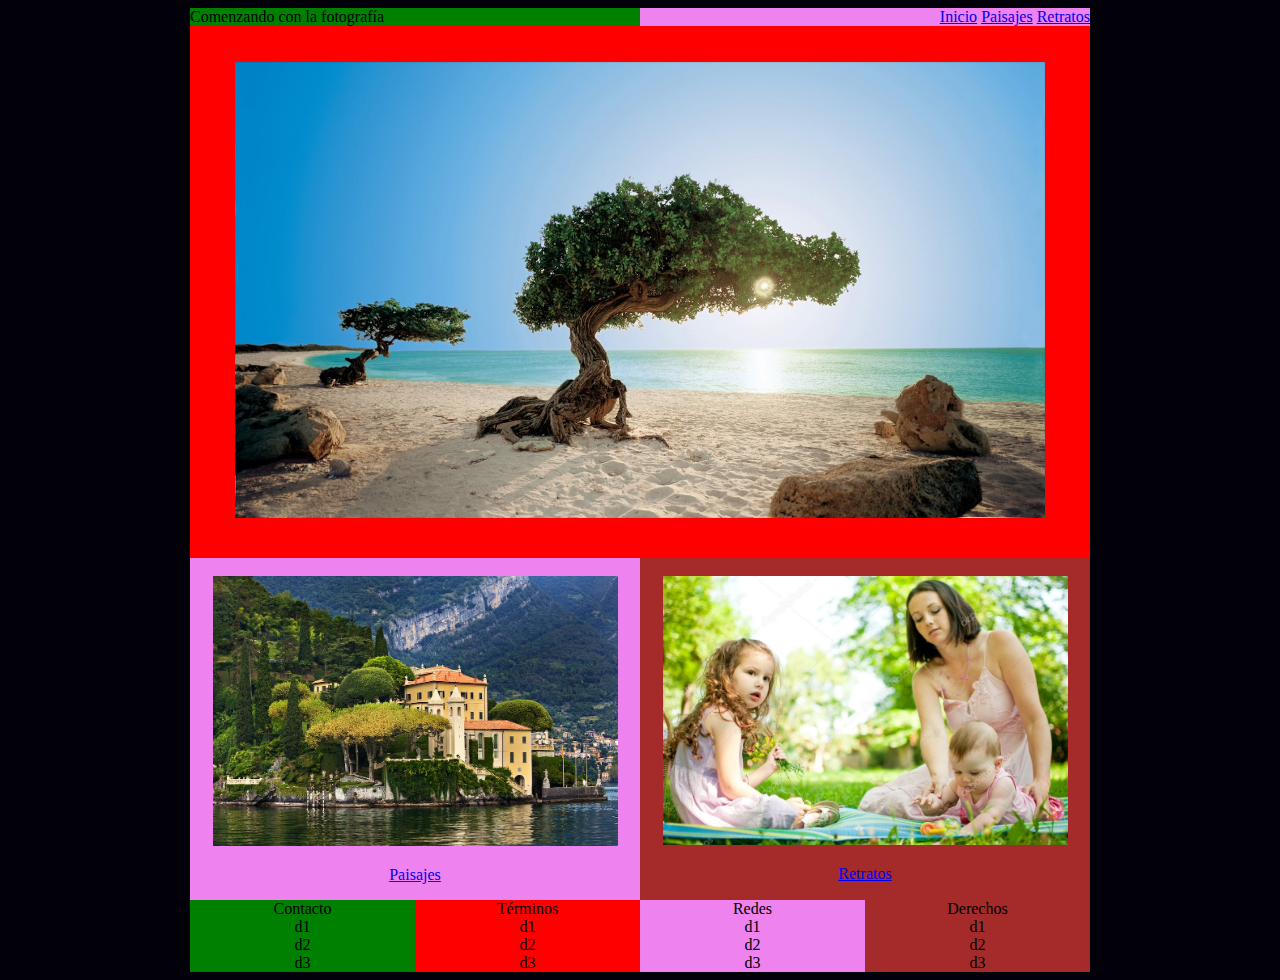
==== index.html @ c6ea2b5a "Primera Versión. Estructura de Cajas." ====
<!DOCTYPE html>
<html lang="en" dir="ltr">
  <head>
    <head>
      <meta name="author" content="Dario Oliva">
      <meta charset="utf-8">
      <meta name="viewport" content="width=device-width,user-scalable=no">
      <link rel="stylesheet" href="https://fonts.googleapis.com/css?family=Dancing+Script">
      <link rel="stylesheet" href="css/estilos.css">
      <link rel="stylesheet" href="css/estilos_min900.css">
      <link rel="stylesheet" href="css/estilos_max899.css">
      <link rel="stylesheet" href="css/estilos_responsive.css">
      <meta name="keywords" content="fotografía, foto, picture, photo">
      <meta name="description" content="Comenzando con la fotografía">
      <title>Comenzando con la fotografía</title>
    </head>
  </head>
  <body>
    <div class="contenido">
      <section class="cabecera">
        <div class="titulo">
          Comenzando con la fotografía
        </div>
        <div class="menu">
          <a href="html/index.html">Inicio</a>
          <a href="html/paisajes.html">Paisajes</a>
          <a href="html/retratos.html">Retratos</a>
        </div>
      </section>
      <section class="img_central">
        <img src="img/paisaje1.jpg" alt="">
      </section>
      <section class="img_secundaria">
        <div class="paisaje1">
          <img src="img/paisaje2.jpg" alt="">
          <p><a href="html/paisajes.html">Paisajes</a></p>
        </div>
        <div class="retrato1">
          <img src="img/retrato2.jpg" alt="">
          <p><a href="html/retratos.html">Retratos</a></p>
        </div>
      </section>
      <section class="pie">
        <div class="contacto">
          Contacto<br>
          d1<br>
          d2<br>
          d3
        </div>
        <div class="terminos">
          Términos<br>
          d1<br>
          d2<br>
          d3
        </div>
        <div class="redes">
          Redes<br>
          d1<br>
          d2<br>
          d3
        </div>
        <div class="derechos">
          Derechos<br>
          d1<br>
          d2<br>
          d3
        </div>
      </section>
    </div>
  </body>
</html>
---- css/estilos.css ----
body{
  background-color: #02010a;
}
.contenido{
  margin: 0 auto;
  background-color: white;
}
.cabecera{
  background-color: brown;
}
.titulo{
  background-color: green;
}
.menu{
  background-color: violet;
}
.img_central{
  background-color: red;
}
.img_central img{
  width: 90%;
  padding: 4%;
}
.img_secundaria{
  background-color: yellow;
}
.paisaje1{
  background-color: violet;
  text-align: center;
}
.retrato1{
  background-color: brown;
  text-align: center;
}
.paisaje1 img{
  width: 90%;
  padding-top: 4%;
  padding-left: 4%;
  padding-right: 4%;
}
.retrato1 img{
  width: 90%;
  padding-top: 4%;
  padding-left: 4%;
  padding-right: 4%;
}
.pie{
  background-color: orange;
}
.contacto{
  background-color: green;
  text-align: center;
}
.terminos{
  background-color: red;
  text-align: center;
}
.redes{
  background-color: violet;
  text-align: center;
}
.derechos{
  background-color: brown;
  text-align: center;
}
---- css/estilos_min900.css ----
@media (min-width: 900px){
  .contenido{
    width: 900px;
  }
  .cabecera{
    display: flex;
    flex-flow: row wrap;
  }
  .titulo{
    width: 50%;
    text-align: left;
  }
  .menu{
    width: 50%;
    text-align: right;
  }
  .img_central{
    text-align: center;
  }
  .img_secundaria{
    display: flex;
    flex-flow: row wrap;
  }
  .paisaje1{
    width: 50%;
  }
  .retrato1{
    width: 50%;
  }
  .pie{
    display: flex;
    flex-flow: row wrap;
  }
  .contacto{
    width: 25%;
  }
  .terminos{
    width: 25%;
  }
  .redes{
    width: 25%;
  }
  .derechos{
    width: 25%;
  }
}
---- css/estilos_max899.css ----
@media (max-width: 899px){
  .contenido{
    width: 100%;
    display: flex;
    flex-flow: row wrap;
  }
  .cabecera{
    width: 100%;
    order: 1;
  }
  .titulo{
    width: 100%;
    text-align: center;
    order: 2;
  }
  .menu{
    width: 100%;
    text-align: center;
    order: 3;
  }
  .img_central{
    text-align: center;
    order: 4;
  }
  .img_secundaria{
    order: 5;
  }
  .paisaje1{
    width: 100%;
    order: 6;
  }
  .paisaje1 p{
    padding-bottom: 2%;
  }
  .retrato1{
    width: 100%;
    order: 7;
  }
  .retrato1 p{
    padding-bottom: 2%;
  }
  .pie{
    width: 100%;
    order: 8;
  }
  .contacto{
    width: 100%;
    order: 9;
  }
  .terminos{
    width: 100%;
    order: 10;
  }
  .redes{
    width: 100%;
    order: 11;
  }
  .derechos{
    width: 100%;
    order: 12;
  }
}
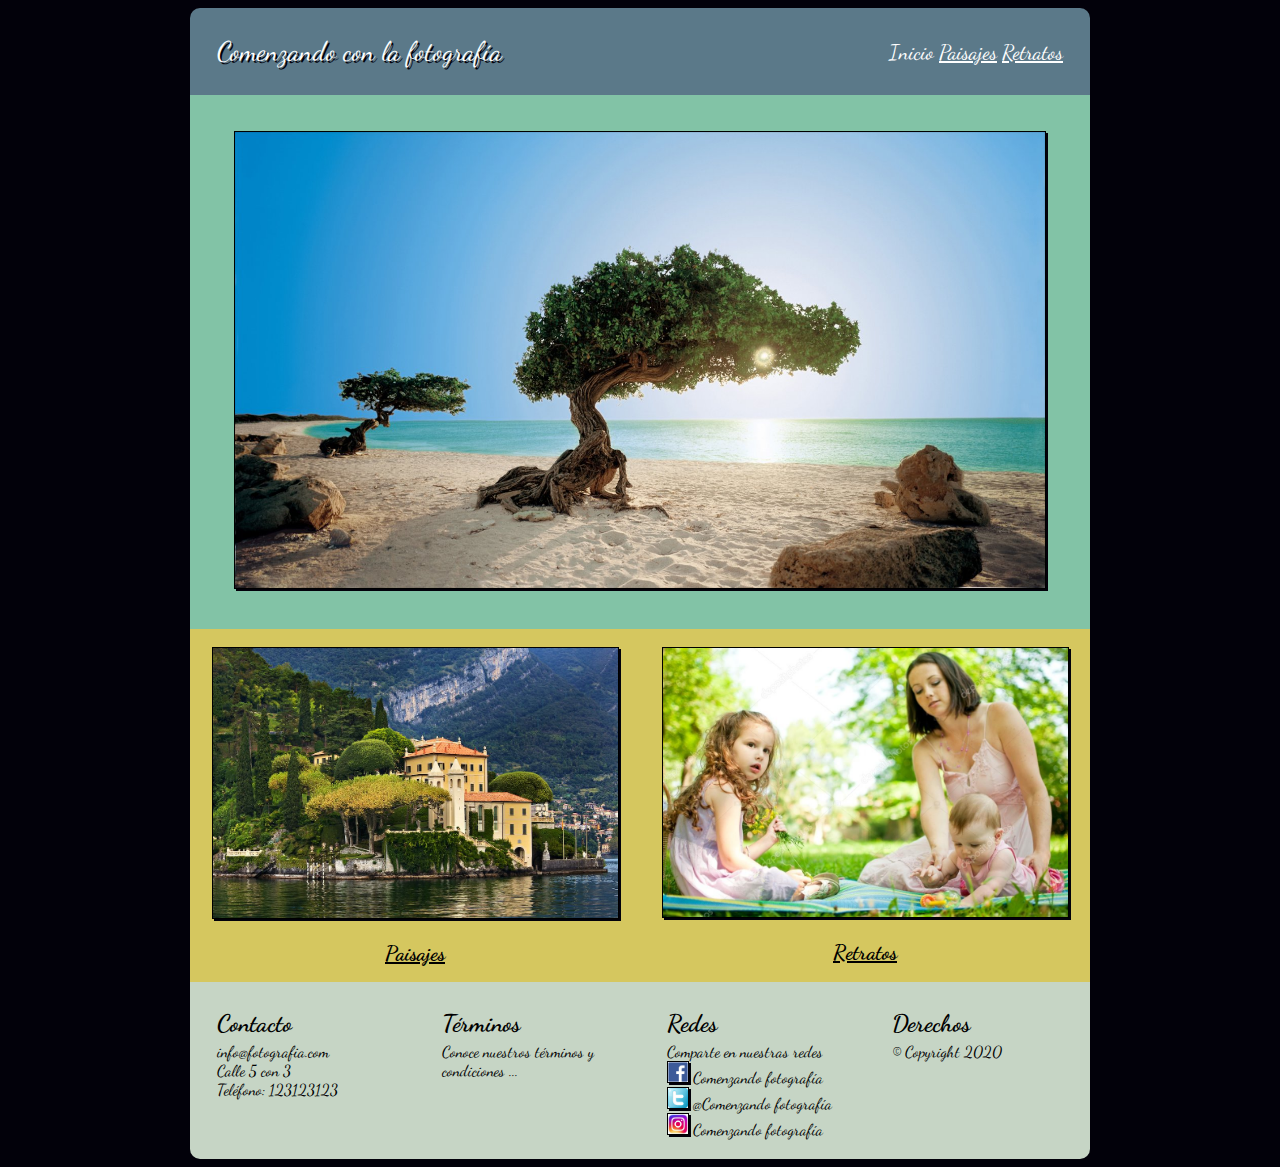
==== commit 0ce4ec79: "Segunda Versión. Diseño Sección Inicio." ====
--- a/index.html
+++ b/index.html
@@ -22,7 +22,7 @@
           Comenzando con la fotografía
         </div>
         <div class="menu">
-          <a href="html/index.html">Inicio</a>
+          <a id="inicio" href="html/index.html">Inicio</a>
           <a href="html/paisajes.html">Paisajes</a>
           <a href="html/retratos.html">Retratos</a>
         </div>
@@ -32,38 +32,35 @@
       </section>
       <section class="img_secundaria">
         <div class="paisaje1">
-          <img src="img/paisaje2.jpg" alt="">
+          <a href="html/paisajes.html"><img src="img/paisaje2.jpg" alt=""></a>
           <p><a href="html/paisajes.html">Paisajes</a></p>
         </div>
         <div class="retrato1">
-          <img src="img/retrato2.jpg" alt="">
+          <a href="html/retratos.html"><img src="img/retrato2.jpg" alt=""></a>
           <p><a href="html/retratos.html">Retratos</a></p>
         </div>
       </section>
       <section class="pie">
         <div class="contacto">
-          Contacto<br>
-          d1<br>
-          d2<br>
-          d3
+          <div>Contacto</div>
+          info@fotografia.com<br>
+          Calle 5 con 3<br>
+          Teléfono: 123123123
         </div>
         <div class="terminos">
-          Términos<br>
-          d1<br>
-          d2<br>
-          d3
+          <div>Términos</div>
+          Conoce nuestros términos y condiciones ...
         </div>
         <div class="redes">
-          Redes<br>
-          d1<br>
-          d2<br>
-          d3
+          <div>Redes</div>
+          Comparte en nuestras redes<br>
+          <img src="img/facebook.png" alt=""> Comenzando fotografía<br>
+          <img src="img/twitter.jpg" alt=""> @Comenzando fotografía<br>
+          <img src="img/istagram.jpg" alt=""> Comenzando fotografía
         </div>
         <div class="derechos">
-          Derechos<br>
-          d1<br>
-          d2<br>
-          d3
+          <div>Derechos</div>
+          © Copyright 2020
         </div>
       </section>
     </div>
--- a/css/estilos.css
+++ b/css/estilos.css
@@ -1,65 +1,152 @@
 body{
-  background-color: #02010a;
+  font-family: 'Dancing Script', cursive;
+	background-color: #02010a;
+  text-align: center;
+}
+img{
+    box-shadow: 2px 2px #02010a;
+    border: 1px solid black;
 }
 .contenido{
   margin: 0 auto;
-  background-color: white;
+  animation-name: contenido-animation;
+  animation-duration: 1.5s;
+}
+@keyframes contenido-animation {
+  0%{
+    position: relative;
+    margin-top: 150%;
+  }
+  60%{
+    position: relative;
+    margin-top: -5%;
+  }
+  100%{
+    position: relative;
+    margin-top: 0%;
+  }
 }
 .cabecera{
-  background-color: brown;
+  background-color: #5b7989;
+  color: white;
+  border-radius: 10px 10px 0px 0px;
 }
 .titulo{
-  background-color: green;
+  text-shadow: 2px 2px #02010a;
+  font-size: 27px;
+  padding-left: 3%;
+  padding-top: 3%;
+  padding-bottom: 3%;
 }
 .menu{
-  background-color: violet;
+  font-size: 21px;
+  padding-right: 3%;
+  padding-top: 3.5%;
+  padding-bottom: 3%;
+}
+.cabecera a {
+  color: white;
+}
+#inicio{
+  text-decoration-line: none;
 }
 .img_central{
-  background-color: red;
+  background-color: #82c3a6;
 }
 .img_central img{
   width: 90%;
-  padding: 4%;
+  margin: 4%;
 }
 .img_secundaria{
-  background-color: yellow;
+  background-color: #d5c75f;
+}
+.img_secundaria a{
+  color: black;
+  font-size: 19px;
+  font-weight: bold;
+  font-size: 21px;
 }
 .paisaje1{
-  background-color: violet;
   text-align: center;
 }
 .retrato1{
-  background-color: brown;
   text-align: center;
 }
 .paisaje1 img{
   width: 90%;
-  padding-top: 4%;
-  padding-left: 4%;
-  padding-right: 4%;
+  margin-top: 4%;
+  margin-left: 4%;
+  margin-right: 4%;
+  transition-property: all;
+  transition-duration: 1.2s;
+}
+.paisaje1 img:hover{
+  box-shadow: 2px 2px #82c3a6;
+  border: 2px solid black;
+  transform: rotate(10deg);
 }
 .retrato1 img{
   width: 90%;
-  padding-top: 4%;
-  padding-left: 4%;
-  padding-right: 4%;
+  margin-top: 4%;
+  margin-left: 4%;
+  margin-right: 4%;
+  transition-property: all;
+  transition-duration: 1.2s;
+}
+.retrato1 img:hover{
+  box-shadow: 2px 2px #82c3a6;
+  border: 2px solid black;
+  transform: translate(20px,-5px);
 }
 .pie{
-  background-color: orange;
+  background-color: #C6d5c5;
+  border-radius: 0px 0px 10px 10px;
+  text-align:left;
 }
 .contacto{
-  background-color: green;
-  text-align: center;
+  /* background-color: green; */
+  margin-top: 27px;
+  margin-left: 27px;
+}
+.contacto div{
+  font-size: 1.5em;
+  font-weight: bold;
+  margin-bottom: 4px;
 }
 .terminos{
-  background-color: red;
-  text-align: center;
+  /* background-color: red; */
+  margin-top: 27px;
+  margin-left: 27px;
+}
+.terminos div{
+  font-size: 1.5em;
+  font-weight: bold;
+  margin-bottom: 4px;
 }
 .redes{
-  background-color: violet;
-  text-align: center;
+  /* background-color: violet; */
+  margin-top: 27px;
+  margin-left: 27px;
+  margin-bottom: 20px;
+}
+.redes div{
+  font-size: 1.5em;
+  font-weight: bold;
+  margin-bottom: 4px;
+}
+.redes img{
+  /* width: 8%; */
+  width: 20px;
 }
 .derechos{
-  background-color: brown;
-  text-align: center;
+  /* background-color: brown; */
+  margin-top: 27px;
+  margin-left: 27px;
+  margin-right: 27px;
+  margin-bottom: 20px;
 }
+.derechos div{
+  font-size: 1.5em;
+  font-weight: bold;
+  margin-bottom: 4px;
+}
--- a/css/estilos_min900.css
+++ b/css/estilos_min900.css
@@ -7,11 +7,13 @@
     flex-flow: row wrap;
   }
   .titulo{
-    width: 50%;
+    /* width: 50%; */
+    width: 47%;
     text-align: left;
   }
   .menu{
-    width: 50%;
+    /* width: 50%; */
+    width: 47%;
     text-align: right;
   }
   .img_central{
@@ -32,15 +34,16 @@
     flex-flow: row wrap;
   }
   .contacto{
-    width: 25%;
+    /* width: 25%; */
+    width: 22%;
   }
   .terminos{
-    width: 25%;
+    width: 22%;
   }
   .redes{
-    width: 25%;
+    width: 22%;
   }
   .derechos{
-    width: 25%;
+    width: 19%;
   }
 }
--- a/css/estilos_max899.css
+++ b/css/estilos_max899.css
@@ -9,12 +9,14 @@
     order: 1;
   }
   .titulo{
-    width: 100%;
+    /* width: 100%; */
+    width: 97%;
     text-align: center;
     order: 2;
   }
   .menu{
-    width: 100%;
+    /* width: 100%; */
+    width: 97%;
     text-align: center;
     order: 3;
   }
@@ -44,19 +46,20 @@
     order: 8;
   }
   .contacto{
-    width: 100%;
+    /* width: 100%; */
+    width: 97%;
     order: 9;
   }
   .terminos{
-    width: 100%;
+    width: 97%;
     order: 10;
   }
   .redes{
-    width: 100%;
+    width: 97%;
     order: 11;
   }
   .derechos{
-    width: 100%;
+    width: 94%;
     order: 12;
   }
 }
